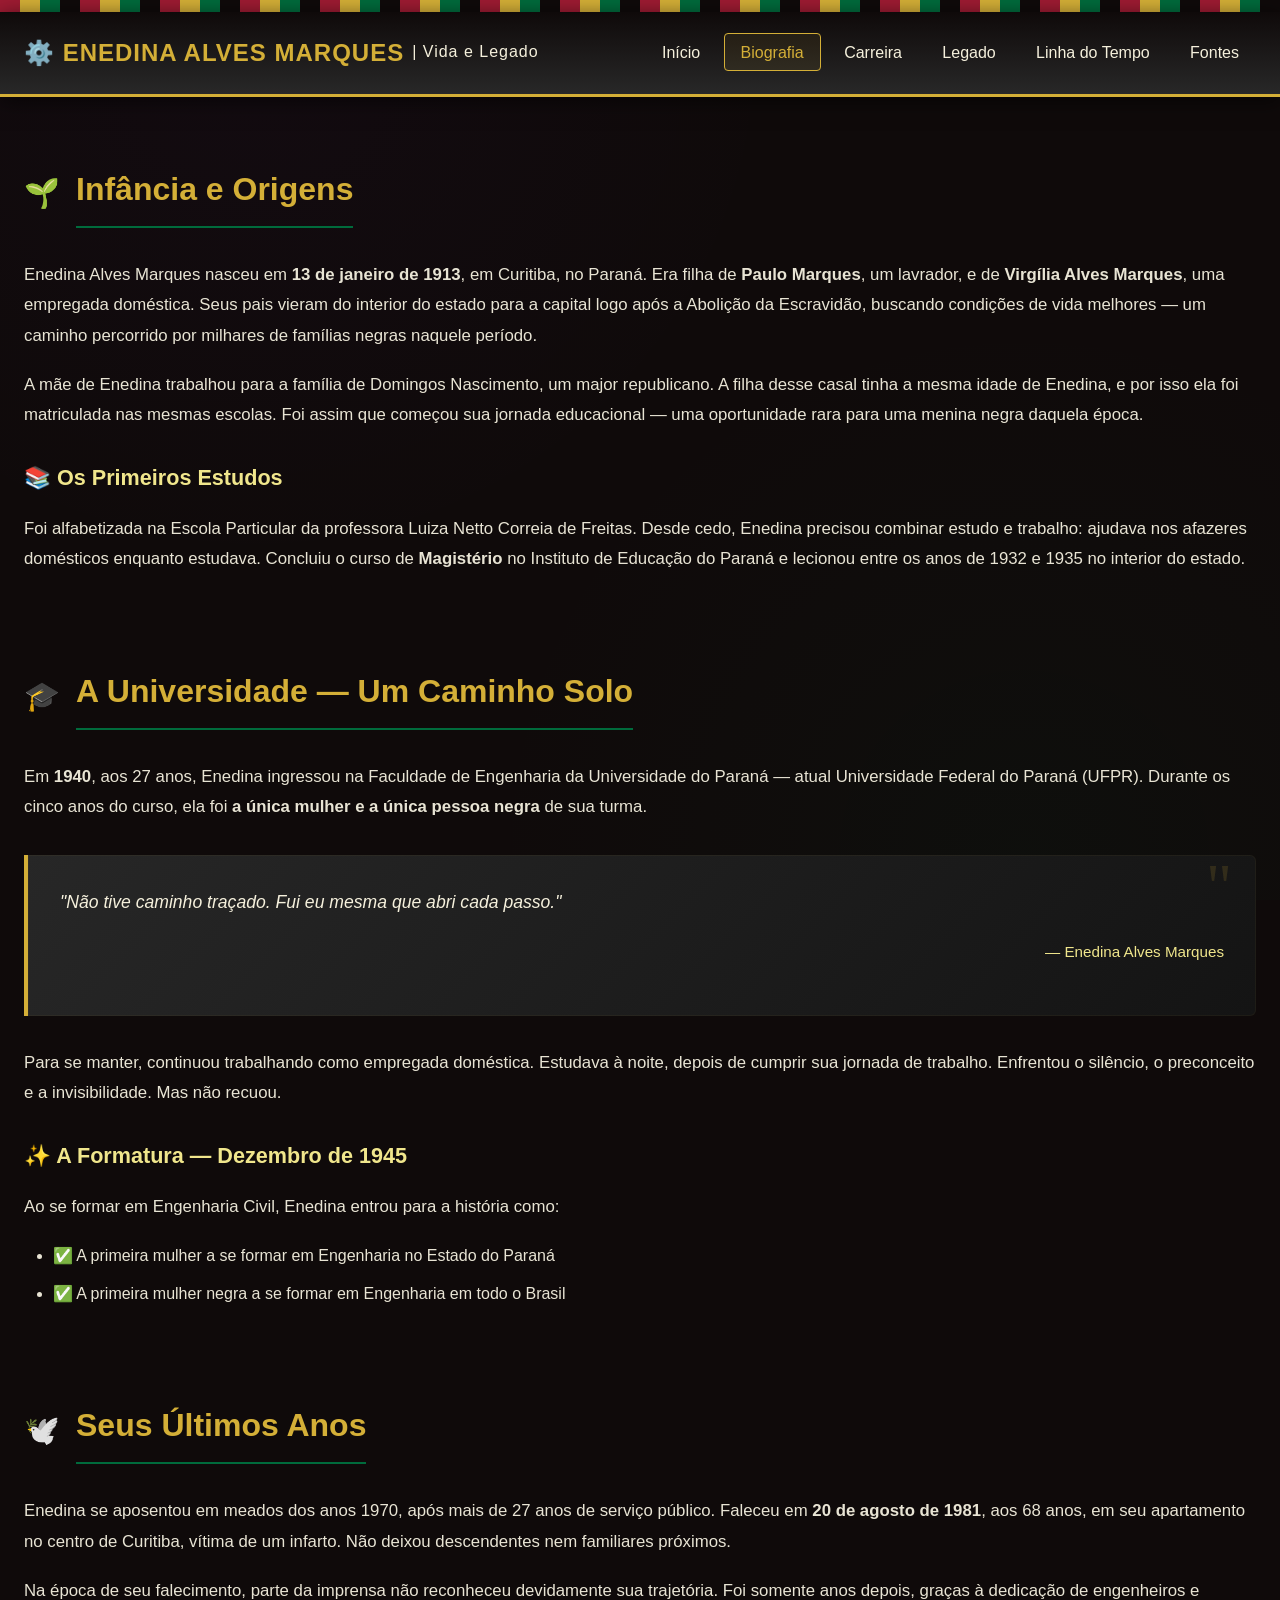
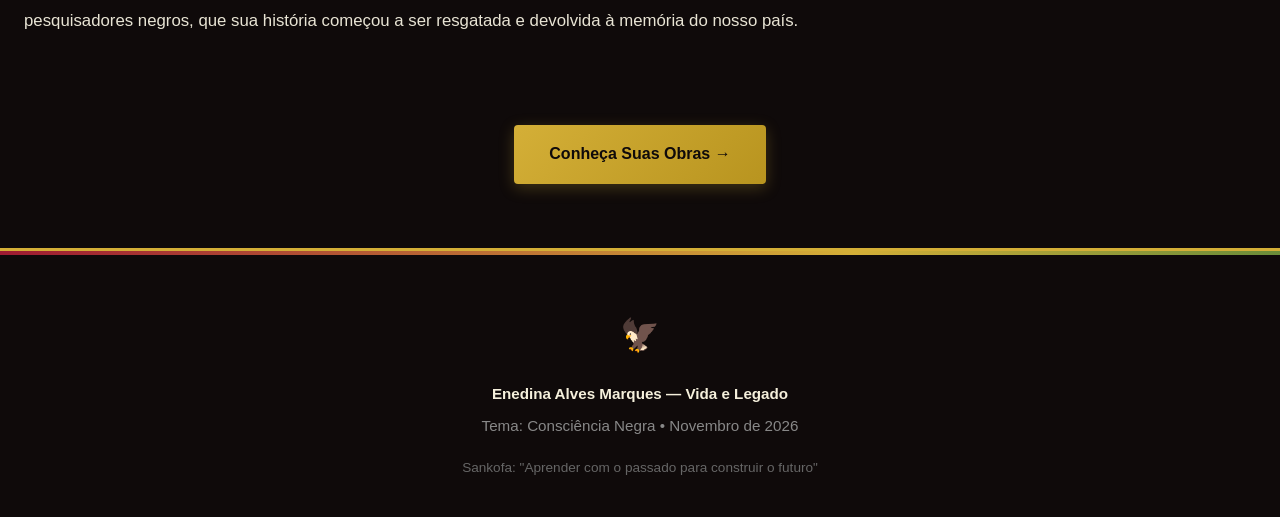
==== biografia.html @ 273b9ea4 "Add files via upload" ====
<!DOCTYPE html>
<html lang="pt-BR">
<head>
  <meta charset="UTF-8">
  <meta name="viewport" content="width=device-width, initial-scale=1.0">
  <title>Biografia — Enedina Alves Marques</title>
  <link rel="stylesheet" href="css/estilo.css">
</head>
<body>

  <div class="kente-border"></div>

  <header>
    <nav>
      <a href="index.html" class="logo">⚙️ ENEDINA ALVES MARQUES <span>| Vida e Legado</span></a>
      <ul class="nav-links">
        <li><a href="index.html">Início</a></li>
        <li><a href="biografia.html" class="ativo">Biografia</a></li>
        <li><a href="carreira.html">Carreira</a></li>
        <li><a href="legado.html">Legado</a></li>
        <li><a href="linha-do-tempo.html">Linha do Tempo</a></li>
        <li><a href="fontes.html">Fontes</a></li>
      </ul>
    </nav>
  </header>

  <main>
    <section class="secao">
      <div class="cabecalho-secao">
        <span>🌱</span>
        <h2>Infância e Origens</h2>
      </div>
      <p>Enedina Alves Marques nasceu em <strong>13 de janeiro de 1913</strong>, em Curitiba, no Paraná. Era filha de <strong>Paulo Marques</strong>, um lavrador, e de <strong>Virgília Alves Marques</strong>, uma empregada doméstica. Seus pais vieram do interior do estado para a capital logo após a Abolição da Escravidão, buscando condições de vida melhores — um caminho percorrido por milhares de famílias negras naquele período.</p>

      <p>A mãe de Enedina trabalhou para a família de Domingos Nascimento, um major republicano. A filha desse casal tinha a mesma idade de Enedina, e por isso ela foi matriculada nas mesmas escolas. Foi assim que começou sua jornada educacional — uma oportunidade rara para uma menina negra daquela época.</p>

      <h3>📚 Os Primeiros Estudos</h3>
      <p>Foi alfabetizada na Escola Particular da professora Luiza Netto Correia de Freitas. Desde cedo, Enedina precisou combinar estudo e trabalho: ajudava nos afazeres domésticos enquanto estudava. Concluiu o curso de <strong>Magistério</strong> no Instituto de Educação do Paraná e lecionou entre os anos de 1932 e 1935 no interior do estado.</p>
    </section>

    <section class="secao">
      <div class="cabecalho-secao">
        <span>🎓</span>
        <h2>A Universidade — Um Caminho Solo</h2>
      </div>
      <p>Em <strong>1940</strong>, aos 27 anos, Enedina ingressou na Faculdade de Engenharia da Universidade do Paraná — atual Universidade Federal do Paraná (UFPR). Durante os cinco anos do curso, ela foi <strong>a única mulher e a única pessoa negra</strong> de sua turma.</p>

      <div class="destaque">
        <p>"Não tive caminho traçado. Fui eu mesma que abri cada passo."</p>
        <p class="autor">— Enedina Alves Marques</p>
      </div>

      <p>Para se manter, continuou trabalhando como empregada doméstica. Estudava à noite, depois de cumprir sua jornada de trabalho. Enfrentou o silêncio, o preconceito e a invisibilidade. Mas não recuou.</p>

      <h3>✨ A Formatura — Dezembro de 1945</h3>
      <p>Ao se formar em Engenharia Civil, Enedina entrou para a história como:</p>
      <ul>
        <li>✅ A primeira mulher a se formar em Engenharia no Estado do Paraná</li>
        <li>✅ A primeira mulher negra a se formar em Engenharia em todo o Brasil</li>
      </ul>
    </section>

    <section class="secao">
      <div class="cabecalho-secao">
        <span>🕊️</span>
        <h2>Seus Últimos Anos</h2>
      </div>
      <p>Enedina se aposentou em meados dos anos 1970, após mais de 27 anos de serviço público. Faleceu em <strong>20 de agosto de 1981</strong>, aos 68 anos, em seu apartamento no centro de Curitiba, vítima de um infarto. Não deixou descendentes nem familiares próximos.</p>

      <p>Na época de seu falecimento, parte da imprensa não reconheceu devidamente sua trajetória. Foi somente anos depois, graças à dedicação de engenheiros e pesquisadores negros, que sua história começou a ser resgatada e devolvida à memória do nosso país.</p>
    </section>

    <div style="text-align: center; margin-top: 3rem;">
      <a href="carreira.html" class="botao">Conheça Suas Obras →</a>
    </div>
  </main>

  <footer>
    <div class="sankofa-footer">🦅</div>
    <p><strong>Enedina Alves Marques — Vida e Legado</strong></p>
    <p>Tema: Consciência Negra • Novembro de 2026</p>
    <p style="margin-top: 1rem; font-size: 0.85rem; color: #666;">Sankofa: "Aprender com o passado para construir o futuro"</p>
  </footer>

</body>
</html>
---- css/estilo.css ----
/* =============================================
   TEMA: RAÍZES — Enedina Alves Marques
   Estilo Afro-Brasileiro | Consciência Negra
   Cores: Vermelho (sangue/luta), Preto (identidade),
          Verde (floresta/esperança), Dourado (ouro/sabedoria)
   Padrões: Kente, Adinkra, Sankofa
============================================= */

:root {
  --vermelho: #9E1B32;
  --preto-profundo: #0F0A0A;
  --verde-floresta: #006B3C;
  --dourado: #D4AF37;
  --dourado-claro: #F0E68C;
  --marrom-terra: #8B4513;
  --creme: #F5F0DC;
  --cinza-escuro: #2A2A2A;
}

* {
  margin: 0;
  padding: 0;
  box-sizing: border-box;
}

body {
  font-family: 'Segoe UI', Tahoma, Geneva, Verdana, sans-serif;
  background-color: var(--preto-profundo);
  color: var(--creme);
  line-height: 1.8;
  background-image: 
    radial-gradient(circle at 20% 5%, rgba(142, 45, 226, 0.03) 0%, transparent 40%),
    radial-gradient(circle at 80% 95%, rgba(0, 107, 60, 0.05) 0%, transparent 40%);
  background-attachment: fixed;
}

/* Padrão Kente — Faixa Decorativa */
.kente-border {
  height: 12px;
  background: linear-gradient(90deg,
    var(--vermelho) 0px, var(--vermelho) 20px,
    var(--dourado) 20px, var(--dourado) 40px,
    var(--verde-floresta) 40px, var(--verde-floresta) 60px,
    var(--preto-profundo) 60px, var(--preto-profundo) 80px
  );
  background-size: 80px 12px;
  background-repeat: repeat-x;
}

/* Cabeçalho */
header {
  background: linear-gradient(180deg, rgba(15,10,10,0.98) 0%, rgba(42,42,42,0.95) 100%);
  border-bottom: 3px solid var(--dourado);
  position: sticky;
  top: 0;
  z-index: 1000;
  box-shadow: 0 4px 20px rgba(0,0,0,0.6);
}

nav {
  max-width: 1280px;
  margin: 0 auto;
  padding: 1.2rem 1.5rem;
  display: flex;
  justify-content: space-between;
  align-items: center;
  flex-wrap: wrap;
  gap: 1rem;
}

.logo {
  font-size: 1.5rem;
  font-weight: 800;
  color: var(--dourado);
  text-decoration: none;
  display: flex;
  align-items: center;
  gap: 0.5rem;
  letter-spacing: 1px;
}

.logo span {
  color: var(--creme);
  font-weight: 400;
  font-size: 1rem;
}

.nav-links {
  display: flex;
  gap: 0.4rem;
  list-style: none;
  flex-wrap: wrap;
}

.nav-links a {
  color: var(--creme);
  text-decoration: none;
  padding: 0.6rem 1rem;
  border-radius: 4px;
  transition: all 0.3s ease;
  font-weight: 500;
  border: 1px solid transparent;
}

.nav-links a:hover,
.nav-links a.ativo {
  color: var(--dourado);
  border-color: var(--dourado);
  background: rgba(212, 175, 55, 0.08);
}

/* Hero — Capa Principal */
.hero {
  min-height: 90vh;
  display: flex;
  align-items: center;
  justify-content: center;
  text-align: center;
  padding: 3rem 2rem;
  position: relative;
  overflow: hidden;
}

.hero-bg {
  position: absolute;
  inset: 0;
  background: linear-gradient(rgba(15,10,10,0.80), rgba(15,10,10,0.92)),
              url('../imagens/capa.jpg') center/cover no-repeat;
  z-index: -2;
}

.hero-pattern {
  position: absolute;
  inset: 0;
  background-image: url("data:image/svg+xml,%3Csvg width='60' height='60' viewBox='0 0 60 60' xmlns='http://www.w3.org/2000/svg'%3E%3Cg fill='none' fill-rule='evenodd'%3E%3Cg fill='%23D4AF37' fill-opacity='0.04'%3E%3Cpath d='M36 34v-4h-2v4h-4v2h4v4h2v-4h4v-2h-4zm0-30V0h-2v4h-4v2h4v4h2V6h4V4h-4zM6 34v-4H4v4H0v2h4v4h2v-4h4v-2H6zM6 4V0H4v4H0v2h4v4h2V6h4V4H6z'/%3E%3C/g%3E%3C/g%3E%3C/svg%3E");
  z-index: -1;
}

.hero-conteudo {
  max-width: 900px;
  position: relative;
  z-index: 1;
}

.sankofa-icon {
  font-size: 3.5rem;
  margin-bottom: 1rem;
  display: inline-block;
  animation: flutuar 4s ease-in-out infinite;
}

@keyframes flutuar {
  0%, 100% { transform: translateY(0); }
  50% { transform: translateY(-10px); }
}

.hero h1 {
  font-size: clamp(2.6rem, 6vw, 4.5rem);
  color: var(--dourado);
  margin-bottom: 0.5rem;
  line-height: 1.2;
  text-shadow: 0 0 40px rgba(212, 175, 55, 0.25);
}

.hero h2 {
  font-size: clamp(1.1rem, 2.5vw, 1.6rem);
  color: var(--creme);
  font-weight: 300;
  margin-bottom: 1.5rem;
}

.hero .datas {
  font-size: 1.15rem;
  color: var(--dourado-claro);
  margin-bottom: 2rem;
  letter-spacing: 2px;
}

.hero p {
  font-size: 1.1rem;
  color: #D9D6C8;
  max-width: 750px;
  margin: 0 auto 2.5rem;
}

.botao {
  display: inline-flex;
  align-items: center;
  gap: 0.5rem;
  padding: 0.95rem 2.2rem;
  background: linear-gradient(135deg, var(--dourado) 0%, #B8941F 100%);
  color: var(--preto-profundo);
  font-weight: 700;
  font-size: 1rem;
  text-decoration: none;
  border-radius: 4px;
  border: none;
  cursor: pointer;
  transition: all 0.3s ease;
  box-shadow: 0 4px 15px rgba(212, 175, 55, 0.25);
}

.botao:hover {
  transform: translateY(-3px);
  box-shadow: 0 8px 25px rgba(212, 175, 55, 0.35);
}

.botao-secundario {
  background: transparent;
  border: 2px solid var(--dourado);
  color: var(--dourado);
  margin-left: 1rem;
}

.botao-secundario:hover {
  background: var(--dourado);
  color: var(--preto-profundo);
}

/* Seções Gerais */
main {
  max-width: 1280px;
  margin: 0 auto;
  padding: 4rem 1.5rem;
}

.secao {
  margin-bottom: 5.5rem;
}

.cabecalho-secao {
  display: flex;
  align-items: center;
  gap: 1rem;
  margin-bottom: 2rem;
}

.cabecalho-secao span {
  font-size: 1.8rem;
}

.secao h2 {
  font-size: 2rem;
  color: var(--dourado);
  border-bottom: 2px solid var(--verde-floresta);
  padding-bottom: 0.5rem;
  display: inline-block;
}

.secao h3 {
  font-size: 1.35rem;
  color: var(--dourado-claro);
  margin: 1.8rem 0 1rem;
}

.secao p {
  margin-bottom: 1.2rem;
  font-size: 1.05rem;
  color: #E8E4D4;
}

.secao ul {
  margin-left: 1.8rem;
  margin-bottom: 1.5rem;
}

.secao li {
  margin-bottom: 0.6rem;
  color: #E8E4D4;
}

.secao a {
  color: var(--dourado);
  text-decoration: none;
  border-bottom: 1px dotted var(--dourado);
  transition: all 0.2s ease;
}

.secao a:hover {
  border-bottom-style: solid;
}

/* Caixa de Destaque — Citação */
.destaque {
  background: linear-gradient(135deg, rgba(42,42,42,0.9) 0%, rgba(20,20,20,0.95) 100%);
  border-left: 4px solid var(--dourado);
  padding: 2rem;
  margin: 2rem 0;
  position: relative;
  border-radius: 0 6px 6px 0;
  box-shadow: inset 0 0 0 1px rgba(212,175,55,0.05);
}

.destaque::before {
  content: '"';
  font-size: 4rem;
  font-family: Georgia, serif;
  color: rgba(212,175,55,0.15);
  position: absolute;
  top: 0;
  right: 1.5rem;
  line-height: 1;
}

.destaque p {
  font-size: 1.1rem;
  font-style: italic;
  color: var(--creme);
  position: relative;
  z-index: 1;
}

.destaque .autor {
  text-align: right;
  margin-top: 1rem;
  font-size: 0.95rem;
  color: var(--dourado-claro);
  font-style: normal;
}

/* Grade de Imagens */
.grade-imagens {
  display: grid;
  grid-template-columns: repeat(auto-fit, minmax(320px, 1fr));
  gap: 1.8rem;
  margin: 2.5rem 0;
}

.grade-imagens figure {
  position: relative;
  overflow: hidden;
  border-radius: 6px;
  border: 2px solid rgba(212,175,55,0.2);
  transition: all 0.3s ease;
}

.grade-imagens figure:hover {
  border-color: var(--dourado);
  transform: translateY(-5px);
}

.grade-imagens img {
  width: 100%;
  height: 240px;
  object-fit: cover;
  display: block;
}

.grade-imagens figcaption {
  background: linear-gradient(180deg, transparent, rgba(15,10,10,0.9));
  padding: 1rem;
  font-size: 0.9rem;
  color: #C9C5B5;
  position: absolute;
  bottom: 0;
  left: 0;
  right: 0;
}

/* Cartões */
.cartoes {
  display: grid;
  grid-template-columns: repeat(auto-fit, minmax(300px, 1fr));
  gap: 1.5rem;
  margin-top: 2rem;
}

.cartao {
  background: linear-gradient(145deg, rgba(42,42,42,0.7), rgba(15,10,10,0.8));
  padding: 1.8rem;
  border-radius: 6px;
  border-top: 3px solid var(--verde-floresta);
  transition: all 0.3s ease;
}

.cartao:hover {
  transform: translateY(-6px);
  border-top-color: var(--dourado);
  box-shadow: 0 10px 30px rgba(0,0,0,0.4);
}

.cartao h3 {
  color: var(--dourado);
  margin-top: 0;
  display: flex;
  align-items: center;
  gap: 0.5rem;
}

.cartao p {
  color: #C9C5B5;
  margin-bottom: 0;
}

/* Tabelas */
.tabela-linha {
  width: 100%;
  border-collapse: collapse;
  margin: 2rem 0;
  background: rgba(42,42,42,0.4);
  border-radius: 6px;
  overflow: hidden;
  border: 1px solid rgba(212,175,55,0.1);
}

.tabela-linha th,
.tabela-linha td {
  padding: 1.1rem;
  text-align: left;
  border-bottom: 1px solid rgba(212,175,55,0.08);
  vertical-align: top;
}

.tabela-linha th {
  background: linear-gradient(90deg, var(--vermelho), #8E182C);
  color: var(--creme);
  font-weight: 600;
}

.tabela-linha tr:hover td {
  background: rgba(212,175,55,0.03);
}

/* Rodapé */
footer {
  background: var(--preto-profundo);
  border-top: 3px solid var(--dourado);
  padding: 3.5rem 1.5rem 2rem;
  text-align: center;
  position: relative;
}

footer::before {
  content: '';
  position: absolute;
  top: 0;
  left: 0;
  right: 0;
  height: 4px;
  background: linear-gradient(90deg, var(--vermelho), var(--dourado), var(--verde-floresta), var(--vermelho));
  background-size: 200% 4px;
  animation: gradiente-mov 8s linear infinite;
}

@keyframes gradiente-mov {
  0% { background-position: 0% 50%; }
  100% { background-position: 200% 50%; }
}

footer .sankofa-footer {
  font-size: 2rem;
  margin-bottom: 1rem;
}

footer p {
  color: #888;
  font-size: 0.95rem;
  margin-bottom: 0.3rem;
}

footer p strong {
  color: var(--creme);
}

/* Responsividade */
@media (max-width: 768px) {
  nav {
    flex-direction: column;
    text-align: center;
  }
  .nav-links {
    justify-content: center;
  }
  .hero h1 {
    font-size: 2rem;
  }
  .botao {
    width: 100%;
    justify-content: center;
    margin-bottom: 0.8rem;
  }
  .botao-secundario {
    margin-left: 0;
  }
  .tabela-linha th,
  .tabela-linha td {
    padding: 0.75rem 0.6rem;
    font-size: 0.9rem;
  }
}
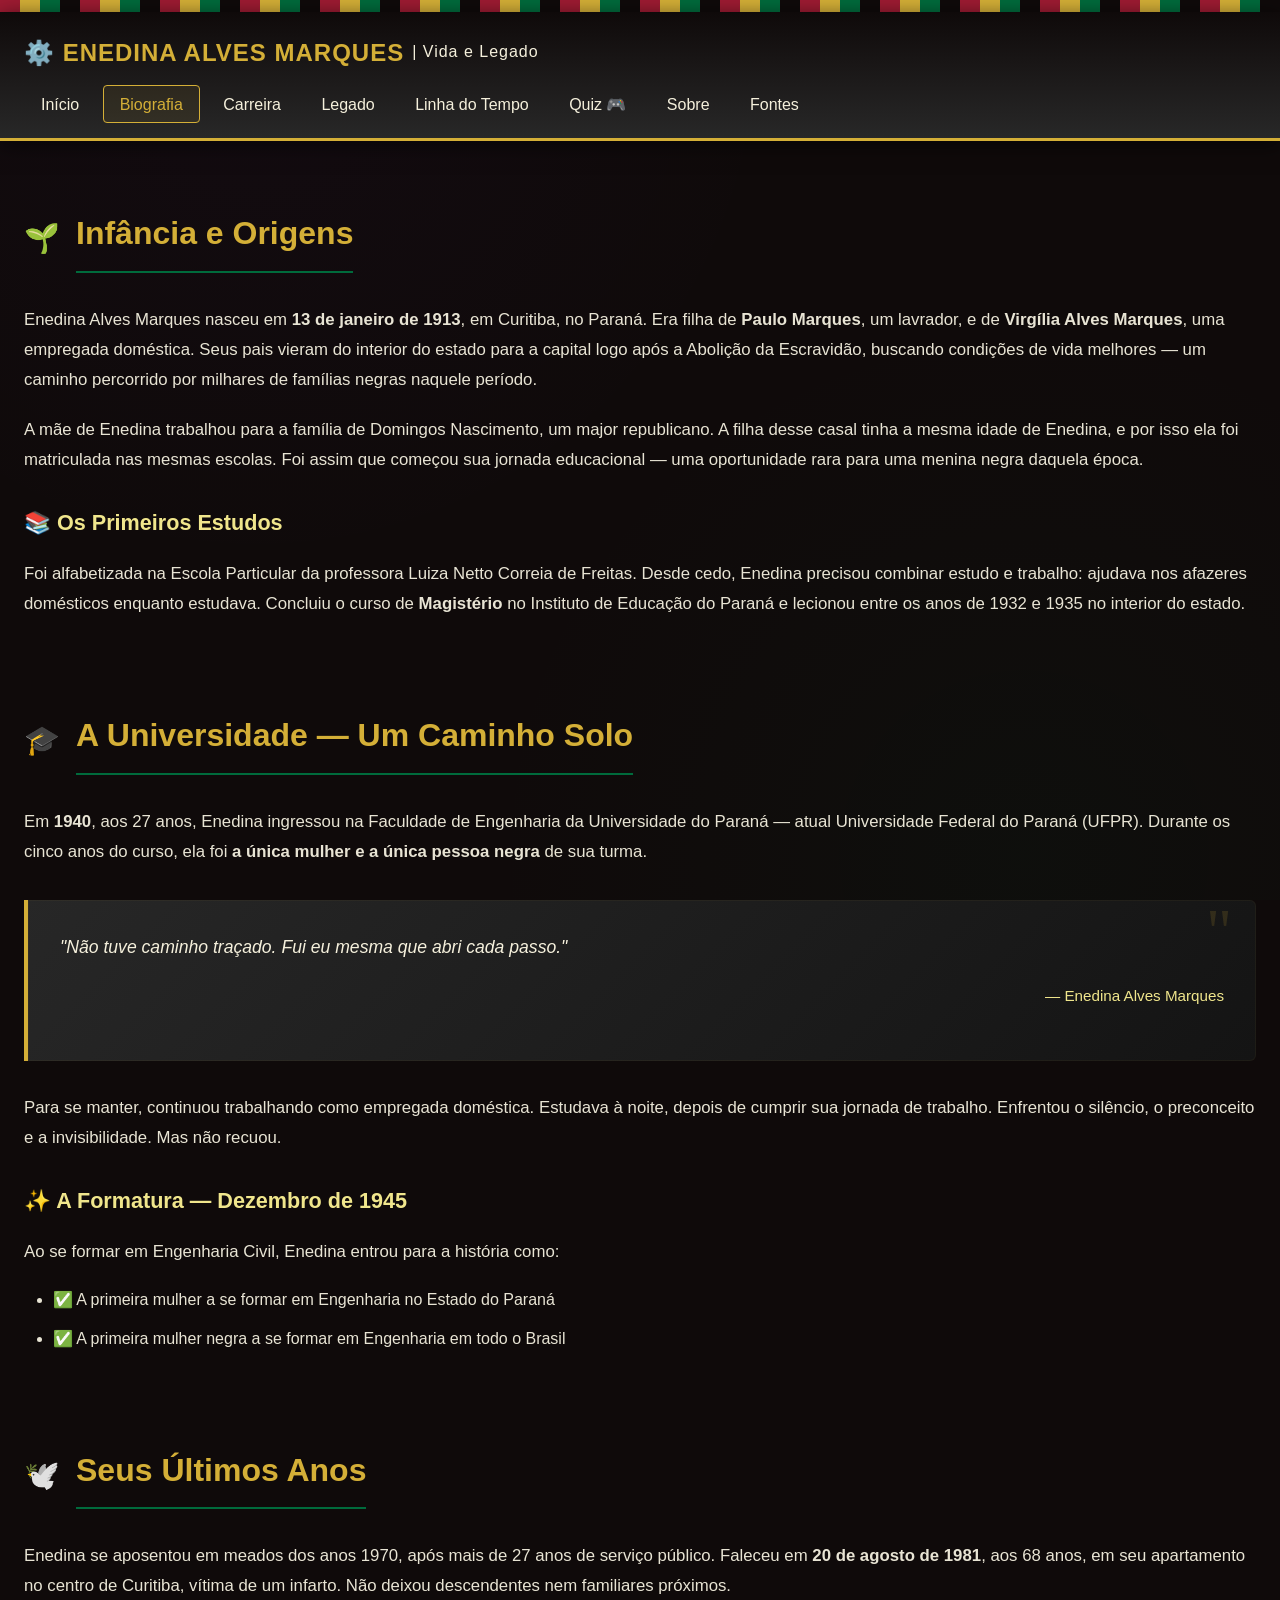
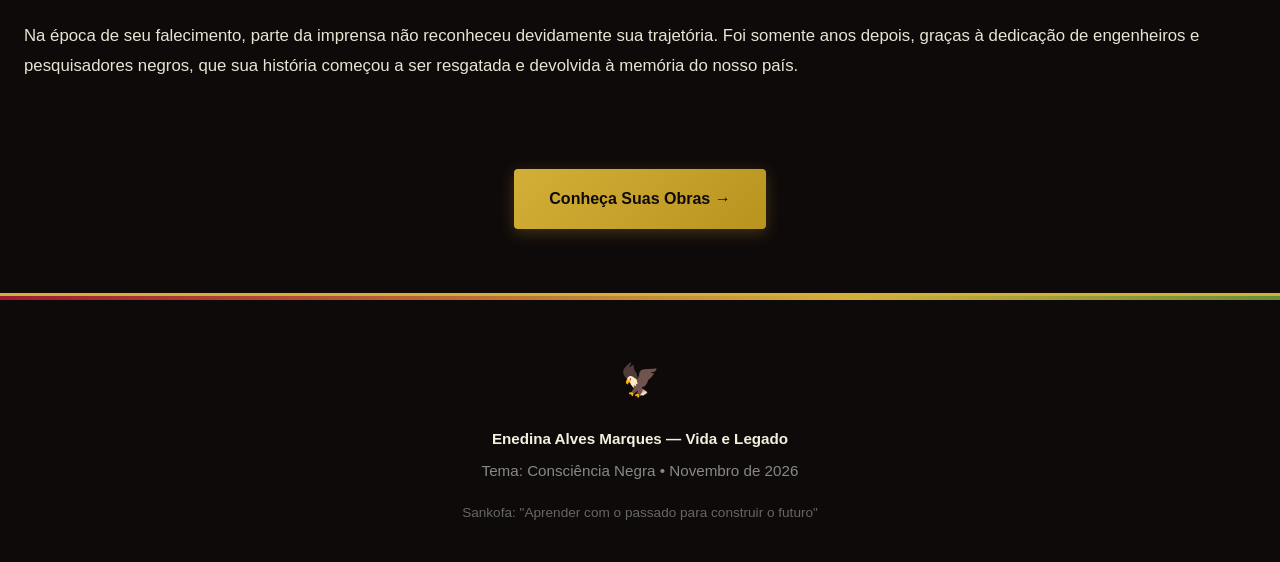
==== commit 12560019: "Add files via upload" ====
--- a/biografia.html
+++ b/biografia.html
@@ -1,86 +1,89 @@
-<!DOCTYPE html>
-<html lang="pt-BR">
-<head>
-  <meta charset="UTF-8">
-  <meta name="viewport" content="width=device-width, initial-scale=1.0">
-  <title>Biografia — Enedina Alves Marques</title>
-  <link rel="stylesheet" href="css/estilo.css">
-</head>
-<body>
-
-  <div class="kente-border"></div>
-
-  <header>
-    <nav>
-      <a href="index.html" class="logo">⚙️ ENEDINA ALVES MARQUES <span>| Vida e Legado</span></a>
-      <ul class="nav-links">
-        <li><a href="index.html">Início</a></li>
-        <li><a href="biografia.html" class="ativo">Biografia</a></li>
-        <li><a href="carreira.html">Carreira</a></li>
-        <li><a href="legado.html">Legado</a></li>
-        <li><a href="linha-do-tempo.html">Linha do Tempo</a></li>
-        <li><a href="fontes.html">Fontes</a></li>
-      </ul>
-    </nav>
-  </header>
-
-  <main>
-    <section class="secao">
-      <div class="cabecalho-secao">
-        <span>🌱</span>
-        <h2>Infância e Origens</h2>
-      </div>
-      <p>Enedina Alves Marques nasceu em <strong>13 de janeiro de 1913</strong>, em Curitiba, no Paraná. Era filha de <strong>Paulo Marques</strong>, um lavrador, e de <strong>Virgília Alves Marques</strong>, uma empregada doméstica. Seus pais vieram do interior do estado para a capital logo após a Abolição da Escravidão, buscando condições de vida melhores — um caminho percorrido por milhares de famílias negras naquele período.</p>
-
-      <p>A mãe de Enedina trabalhou para a família de Domingos Nascimento, um major republicano. A filha desse casal tinha a mesma idade de Enedina, e por isso ela foi matriculada nas mesmas escolas. Foi assim que começou sua jornada educacional — uma oportunidade rara para uma menina negra daquela época.</p>
-
-      <h3>📚 Os Primeiros Estudos</h3>
-      <p>Foi alfabetizada na Escola Particular da professora Luiza Netto Correia de Freitas. Desde cedo, Enedina precisou combinar estudo e trabalho: ajudava nos afazeres domésticos enquanto estudava. Concluiu o curso de <strong>Magistério</strong> no Instituto de Educação do Paraná e lecionou entre os anos de 1932 e 1935 no interior do estado.</p>
-    </section>
-
-    <section class="secao">
-      <div class="cabecalho-secao">
-        <span>🎓</span>
-        <h2>A Universidade — Um Caminho Solo</h2>
-      </div>
-      <p>Em <strong>1940</strong>, aos 27 anos, Enedina ingressou na Faculdade de Engenharia da Universidade do Paraná — atual Universidade Federal do Paraná (UFPR). Durante os cinco anos do curso, ela foi <strong>a única mulher e a única pessoa negra</strong> de sua turma.</p>
-
-      <div class="destaque">
-        <p>"Não tive caminho traçado. Fui eu mesma que abri cada passo."</p>
-        <p class="autor">— Enedina Alves Marques</p>
-      </div>
-
-      <p>Para se manter, continuou trabalhando como empregada doméstica. Estudava à noite, depois de cumprir sua jornada de trabalho. Enfrentou o silêncio, o preconceito e a invisibilidade. Mas não recuou.</p>
-
-      <h3>✨ A Formatura — Dezembro de 1945</h3>
-      <p>Ao se formar em Engenharia Civil, Enedina entrou para a história como:</p>
-      <ul>
-        <li>✅ A primeira mulher a se formar em Engenharia no Estado do Paraná</li>
-        <li>✅ A primeira mulher negra a se formar em Engenharia em todo o Brasil</li>
-      </ul>
-    </section>
-
-    <section class="secao">
-      <div class="cabecalho-secao">
-        <span>🕊️</span>
-        <h2>Seus Últimos Anos</h2>
-      </div>
-      <p>Enedina se aposentou em meados dos anos 1970, após mais de 27 anos de serviço público. Faleceu em <strong>20 de agosto de 1981</strong>, aos 68 anos, em seu apartamento no centro de Curitiba, vítima de um infarto. Não deixou descendentes nem familiares próximos.</p>
-
-      <p>Na época de seu falecimento, parte da imprensa não reconheceu devidamente sua trajetória. Foi somente anos depois, graças à dedicação de engenheiros e pesquisadores negros, que sua história começou a ser resgatada e devolvida à memória do nosso país.</p>
-    </section>
-
-    <div style="text-align: center; margin-top: 3rem;">
-      <a href="carreira.html" class="botao">Conheça Suas Obras →</a>
-    </div>
-  </main>
-
-  <footer>
-    <div class="sankofa-footer">🦅</div>
-    <p><strong>Enedina Alves Marques — Vida e Legado</strong></p>
-    <p>Tema: Consciência Negra • Novembro de 2026</p>
-    <p style="margin-top: 1rem; font-size: 0.85rem; color: #666;">Sankofa: "Aprender com o passado para construir o futuro"</p>
-  </footer>
-
-</body>
-</html>
+<!DOCTYPE html>
+<html lang="pt-BR">
+<head>
+  <meta charset="UTF-8">
+  <meta name="viewport" content="width=device-width, initial-scale=1.0">
+  <title>Biografia — Enedina Alves Marques</title>
+  <link rel="stylesheet" href="css/estilo.css">
+</head>
+<body>
+
+  <div class="kente-border"></div>
+
+  <header>
+    <nav>
+      <a href="index.html" class="logo">⚙️ ENEDINA ALVES MARQUES <span>| Vida e Legado</span></a>
+      <ul class="nav-links">
+        <li><a href="index.html">Início</a></li>
+        <li><a href="biografia.html" class="ativo">Biografia</a></li>
+        <li><a href="carreira.html">Carreira</a></li>
+        <li><a href="legado.html">Legado</a></li>
+        <li><a href="linha-do-tempo.html">Linha do Tempo</a></li>
+        <li><a href="quiz.html">Quiz 🎮</a></li>
+        <li><a href="sobre.html">Sobre</a></li>
+        <li><a href="fontes.html">Fontes</a></li>
+      </ul>
+    </nav>
+  </header>
+
+  <main>
+    <section class="secao">
+      <div class="cabecalho-secao">
+        <span>🌱</span>
+        <h2>Infância e Origens</h2>
+      </div>
+      <p>Enedina Alves Marques nasceu em <strong>13 de janeiro de 1913</strong>, em Curitiba, no Paraná. Era filha de <strong>Paulo Marques</strong>, um lavrador, e de <strong>Virgília Alves Marques</strong>, uma empregada doméstica. Seus pais vieram do interior do estado para a capital logo após a Abolição da Escravidão, buscando condições de vida melhores — um caminho percorrido por milhares de famílias negras naquele período.</p>
+
+      <p>A mãe de Enedina trabalhou para a família de Domingos Nascimento, um major republicano. A filha desse casal tinha a mesma idade de Enedina, e por isso ela foi matriculada nas mesmas escolas. Foi assim que começou sua jornada educacional — uma oportunidade rara para uma menina negra daquela época.</p>
+
+      <h3>📚 Os Primeiros Estudos</h3>
+      <p>Foi alfabetizada na Escola Particular da professora Luiza Netto Correia de Freitas. Desde cedo, Enedina precisou combinar estudo e trabalho: ajudava nos afazeres domésticos enquanto estudava. Concluiu o curso de <strong>Magistério</strong> no Instituto de Educação do Paraná e lecionou entre os anos de 1932 e 1935 no interior do estado.</p>
+    </section>
+
+    <section class="secao">
+      <div class="cabecalho-secao">
+        <span>🎓</span>
+        <h2>A Universidade — Um Caminho Solo</h2>
+      </div>
+      <p>Em <strong>1940</strong>, aos 27 anos, Enedina ingressou na Faculdade de Engenharia da Universidade do Paraná — atual Universidade Federal do Paraná (UFPR). Durante os cinco anos do curso, ela foi <strong>a única mulher e a única pessoa negra</strong> de sua turma.</p>
+
+      <div class="destaque">
+        <p>"Não tuve caminho traçado. Fui eu mesma que abri cada passo."</p>
+        <p class="autor">— Enedina Alves Marques</p>
+      </div>
+
+      <p>Para se manter, continuou trabalhando como empregada doméstica. Estudava à noite, depois de cumprir sua jornada de trabalho. Enfrentou o silêncio, o preconceito e a invisibilidade. Mas não recuou.</p>
+
+      <h3>✨ A Formatura — Dezembro de 1945</h3>
+      <p>Ao se formar em Engenharia Civil, Enedina entrou para a história como:</p>
+      <ul>
+        <li>✅ A primeira mulher a se formar em Engenharia no Estado do Paraná</li>
+        <li>✅ A primeira mulher negra a se formar em Engenharia em todo o Brasil</li>
+      </ul>
+    </section>
+
+    <section class="secao">
+      <div class="cabecalho-secao">
+        <span>🕊️</span>
+        <h2>Seus Últimos Anos</h2>
+      </div>
+      <p>Enedina se aposentou em meados dos anos 1970, após mais de 27 anos de serviço público. Faleceu em <strong>20 de agosto de 1981</strong>, aos 68 anos, em seu apartamento no centro de Curitiba, vítima de um infarto. Não deixou descendentes nem familiares próximos.</p>
+
+      <p>Na época de seu falecimento, parte da imprensa não reconheceu devidamente sua trajetória. Foi somente anos depois, graças à dedicação de engenheiros e pesquisadores negros, que sua história começou a ser resgatada e devolvida à memória do nosso país.</p>
+    </section>
+
+    <div style="text-align: center; margin-top: 3rem;">
+      <a href="carreira.html" class="botao">Conheça Suas Obras →</a>
+    </div>
+  </main>
+
+  <footer>
+    <div class="sankofa-footer">🦅</div>
+    <p><strong>Enedina Alves Marques — Vida e Legado</strong></p>
+    <p>Tema: Consciência Negra • Novembro de 2026</p>
+    <p style="margin-top: 1rem; font-size: 0.85rem; color: #666;">Sankofa: "Aprender com o passado para construir o futuro"</p>
+  </footer>
+
+  <script src="js/script.js"></script>
+</body>
+</html>
--- a/css/estilo.css
+++ b/css/estilo.css
@@ -1,490 +1,490 @@
-/* =============================================
-   TEMA: RAÍZES — Enedina Alves Marques
-   Estilo Afro-Brasileiro | Consciência Negra
-   Cores: Vermelho (sangue/luta), Preto (identidade),
-          Verde (floresta/esperança), Dourado (ouro/sabedoria)
-   Padrões: Kente, Adinkra, Sankofa
-============================================= */
-
-:root {
-  --vermelho: #9E1B32;
-  --preto-profundo: #0F0A0A;
-  --verde-floresta: #006B3C;
-  --dourado: #D4AF37;
-  --dourado-claro: #F0E68C;
-  --marrom-terra: #8B4513;
-  --creme: #F5F0DC;
-  --cinza-escuro: #2A2A2A;
-}
-
-* {
-  margin: 0;
-  padding: 0;
-  box-sizing: border-box;
-}
-
-body {
-  font-family: 'Segoe UI', Tahoma, Geneva, Verdana, sans-serif;
-  background-color: var(--preto-profundo);
-  color: var(--creme);
-  line-height: 1.8;
-  background-image: 
-    radial-gradient(circle at 20% 5%, rgba(142, 45, 226, 0.03) 0%, transparent 40%),
-    radial-gradient(circle at 80% 95%, rgba(0, 107, 60, 0.05) 0%, transparent 40%);
-  background-attachment: fixed;
-}
-
-/* Padrão Kente — Faixa Decorativa */
-.kente-border {
-  height: 12px;
-  background: linear-gradient(90deg,
-    var(--vermelho) 0px, var(--vermelho) 20px,
-    var(--dourado) 20px, var(--dourado) 40px,
-    var(--verde-floresta) 40px, var(--verde-floresta) 60px,
-    var(--preto-profundo) 60px, var(--preto-profundo) 80px
-  );
-  background-size: 80px 12px;
-  background-repeat: repeat-x;
-}
-
-/* Cabeçalho */
-header {
-  background: linear-gradient(180deg, rgba(15,10,10,0.98) 0%, rgba(42,42,42,0.95) 100%);
-  border-bottom: 3px solid var(--dourado);
-  position: sticky;
-  top: 0;
-  z-index: 1000;
-  box-shadow: 0 4px 20px rgba(0,0,0,0.6);
-}
-
-nav {
-  max-width: 1280px;
-  margin: 0 auto;
-  padding: 1.2rem 1.5rem;
-  display: flex;
-  justify-content: space-between;
-  align-items: center;
-  flex-wrap: wrap;
-  gap: 1rem;
-}
-
-.logo {
-  font-size: 1.5rem;
-  font-weight: 800;
-  color: var(--dourado);
-  text-decoration: none;
-  display: flex;
-  align-items: center;
-  gap: 0.5rem;
-  letter-spacing: 1px;
-}
-
-.logo span {
-  color: var(--creme);
-  font-weight: 400;
-  font-size: 1rem;
-}
-
-.nav-links {
-  display: flex;
-  gap: 0.4rem;
-  list-style: none;
-  flex-wrap: wrap;
-}
-
-.nav-links a {
-  color: var(--creme);
-  text-decoration: none;
-  padding: 0.6rem 1rem;
-  border-radius: 4px;
-  transition: all 0.3s ease;
-  font-weight: 500;
-  border: 1px solid transparent;
-}
-
-.nav-links a:hover,
-.nav-links a.ativo {
-  color: var(--dourado);
-  border-color: var(--dourado);
-  background: rgba(212, 175, 55, 0.08);
-}
-
-/* Hero — Capa Principal */
-.hero {
-  min-height: 90vh;
-  display: flex;
-  align-items: center;
-  justify-content: center;
-  text-align: center;
-  padding: 3rem 2rem;
-  position: relative;
-  overflow: hidden;
-}
-
-.hero-bg {
-  position: absolute;
-  inset: 0;
-  background: linear-gradient(rgba(15,10,10,0.80), rgba(15,10,10,0.92)),
-              url('../imagens/capa.jpg') center/cover no-repeat;
-  z-index: -2;
-}
-
-.hero-pattern {
-  position: absolute;
-  inset: 0;
-  background-image: url("data:image/svg+xml,%3Csvg width='60' height='60' viewBox='0 0 60 60' xmlns='http://www.w3.org/2000/svg'%3E%3Cg fill='none' fill-rule='evenodd'%3E%3Cg fill='%23D4AF37' fill-opacity='0.04'%3E%3Cpath d='M36 34v-4h-2v4h-4v2h4v4h2v-4h4v-2h-4zm0-30V0h-2v4h-4v2h4v4h2V6h4V4h-4zM6 34v-4H4v4H0v2h4v4h2v-4h4v-2H6zM6 4V0H4v4H0v2h4v4h2V6h4V4H6z'/%3E%3C/g%3E%3C/g%3E%3C/svg%3E");
-  z-index: -1;
-}
-
-.hero-conteudo {
-  max-width: 900px;
-  position: relative;
-  z-index: 1;
-}
-
-.sankofa-icon {
-  font-size: 3.5rem;
-  margin-bottom: 1rem;
-  display: inline-block;
-  animation: flutuar 4s ease-in-out infinite;
-}
-
-@keyframes flutuar {
-  0%, 100% { transform: translateY(0); }
-  50% { transform: translateY(-10px); }
-}
-
-.hero h1 {
-  font-size: clamp(2.6rem, 6vw, 4.5rem);
-  color: var(--dourado);
-  margin-bottom: 0.5rem;
-  line-height: 1.2;
-  text-shadow: 0 0 40px rgba(212, 175, 55, 0.25);
-}
-
-.hero h2 {
-  font-size: clamp(1.1rem, 2.5vw, 1.6rem);
-  color: var(--creme);
-  font-weight: 300;
-  margin-bottom: 1.5rem;
-}
-
-.hero .datas {
-  font-size: 1.15rem;
-  color: var(--dourado-claro);
-  margin-bottom: 2rem;
-  letter-spacing: 2px;
-}
-
-.hero p {
-  font-size: 1.1rem;
-  color: #D9D6C8;
-  max-width: 750px;
-  margin: 0 auto 2.5rem;
-}
-
-.botao {
-  display: inline-flex;
-  align-items: center;
-  gap: 0.5rem;
-  padding: 0.95rem 2.2rem;
-  background: linear-gradient(135deg, var(--dourado) 0%, #B8941F 100%);
-  color: var(--preto-profundo);
-  font-weight: 700;
-  font-size: 1rem;
-  text-decoration: none;
-  border-radius: 4px;
-  border: none;
-  cursor: pointer;
-  transition: all 0.3s ease;
-  box-shadow: 0 4px 15px rgba(212, 175, 55, 0.25);
-}
-
-.botao:hover {
-  transform: translateY(-3px);
-  box-shadow: 0 8px 25px rgba(212, 175, 55, 0.35);
-}
-
-.botao-secundario {
-  background: transparent;
-  border: 2px solid var(--dourado);
-  color: var(--dourado);
-  margin-left: 1rem;
-}
-
-.botao-secundario:hover {
-  background: var(--dourado);
-  color: var(--preto-profundo);
-}
-
-/* Seções Gerais */
-main {
-  max-width: 1280px;
-  margin: 0 auto;
-  padding: 4rem 1.5rem;
-}
-
-.secao {
-  margin-bottom: 5.5rem;
-}
-
-.cabecalho-secao {
-  display: flex;
-  align-items: center;
-  gap: 1rem;
-  margin-bottom: 2rem;
-}
-
-.cabecalho-secao span {
-  font-size: 1.8rem;
-}
-
-.secao h2 {
-  font-size: 2rem;
-  color: var(--dourado);
-  border-bottom: 2px solid var(--verde-floresta);
-  padding-bottom: 0.5rem;
-  display: inline-block;
-}
-
-.secao h3 {
-  font-size: 1.35rem;
-  color: var(--dourado-claro);
-  margin: 1.8rem 0 1rem;
-}
-
-.secao p {
-  margin-bottom: 1.2rem;
-  font-size: 1.05rem;
-  color: #E8E4D4;
-}
-
-.secao ul {
-  margin-left: 1.8rem;
-  margin-bottom: 1.5rem;
-}
-
-.secao li {
-  margin-bottom: 0.6rem;
-  color: #E8E4D4;
-}
-
-.secao a {
-  color: var(--dourado);
-  text-decoration: none;
-  border-bottom: 1px dotted var(--dourado);
-  transition: all 0.2s ease;
-}
-
-.secao a:hover {
-  border-bottom-style: solid;
-}
-
-/* Caixa de Destaque — Citação */
-.destaque {
-  background: linear-gradient(135deg, rgba(42,42,42,0.9) 0%, rgba(20,20,20,0.95) 100%);
-  border-left: 4px solid var(--dourado);
-  padding: 2rem;
-  margin: 2rem 0;
-  position: relative;
-  border-radius: 0 6px 6px 0;
-  box-shadow: inset 0 0 0 1px rgba(212,175,55,0.05);
-}
-
-.destaque::before {
-  content: '"';
-  font-size: 4rem;
-  font-family: Georgia, serif;
-  color: rgba(212,175,55,0.15);
-  position: absolute;
-  top: 0;
-  right: 1.5rem;
-  line-height: 1;
-}
-
-.destaque p {
-  font-size: 1.1rem;
-  font-style: italic;
-  color: var(--creme);
-  position: relative;
-  z-index: 1;
-}
-
-.destaque .autor {
-  text-align: right;
-  margin-top: 1rem;
-  font-size: 0.95rem;
-  color: var(--dourado-claro);
-  font-style: normal;
-}
-
-/* Grade de Imagens */
-.grade-imagens {
-  display: grid;
-  grid-template-columns: repeat(auto-fit, minmax(320px, 1fr));
-  gap: 1.8rem;
-  margin: 2.5rem 0;
-}
-
-.grade-imagens figure {
-  position: relative;
-  overflow: hidden;
-  border-radius: 6px;
-  border: 2px solid rgba(212,175,55,0.2);
-  transition: all 0.3s ease;
-}
-
-.grade-imagens figure:hover {
-  border-color: var(--dourado);
-  transform: translateY(-5px);
-}
-
-.grade-imagens img {
-  width: 100%;
-  height: 240px;
-  object-fit: cover;
-  display: block;
-}
-
-.grade-imagens figcaption {
-  background: linear-gradient(180deg, transparent, rgba(15,10,10,0.9));
-  padding: 1rem;
-  font-size: 0.9rem;
-  color: #C9C5B5;
-  position: absolute;
-  bottom: 0;
-  left: 0;
-  right: 0;
-}
-
-/* Cartões */
-.cartoes {
-  display: grid;
-  grid-template-columns: repeat(auto-fit, minmax(300px, 1fr));
-  gap: 1.5rem;
-  margin-top: 2rem;
-}
-
-.cartao {
-  background: linear-gradient(145deg, rgba(42,42,42,0.7), rgba(15,10,10,0.8));
-  padding: 1.8rem;
-  border-radius: 6px;
-  border-top: 3px solid var(--verde-floresta);
-  transition: all 0.3s ease;
-}
-
-.cartao:hover {
-  transform: translateY(-6px);
-  border-top-color: var(--dourado);
-  box-shadow: 0 10px 30px rgba(0,0,0,0.4);
-}
-
-.cartao h3 {
-  color: var(--dourado);
-  margin-top: 0;
-  display: flex;
-  align-items: center;
-  gap: 0.5rem;
-}
-
-.cartao p {
-  color: #C9C5B5;
-  margin-bottom: 0;
-}
-
-/* Tabelas */
-.tabela-linha {
-  width: 100%;
-  border-collapse: collapse;
-  margin: 2rem 0;
-  background: rgba(42,42,42,0.4);
-  border-radius: 6px;
-  overflow: hidden;
-  border: 1px solid rgba(212,175,55,0.1);
-}
-
-.tabela-linha th,
-.tabela-linha td {
-  padding: 1.1rem;
-  text-align: left;
-  border-bottom: 1px solid rgba(212,175,55,0.08);
-  vertical-align: top;
-}
-
-.tabela-linha th {
-  background: linear-gradient(90deg, var(--vermelho), #8E182C);
-  color: var(--creme);
-  font-weight: 600;
-}
-
-.tabela-linha tr:hover td {
-  background: rgba(212,175,55,0.03);
-}
-
-/* Rodapé */
-footer {
-  background: var(--preto-profundo);
-  border-top: 3px solid var(--dourado);
-  padding: 3.5rem 1.5rem 2rem;
-  text-align: center;
-  position: relative;
-}
-
-footer::before {
-  content: '';
-  position: absolute;
-  top: 0;
-  left: 0;
-  right: 0;
-  height: 4px;
-  background: linear-gradient(90deg, var(--vermelho), var(--dourado), var(--verde-floresta), var(--vermelho));
-  background-size: 200% 4px;
-  animation: gradiente-mov 8s linear infinite;
-}
-
-@keyframes gradiente-mov {
-  0% { background-position: 0% 50%; }
-  100% { background-position: 200% 50%; }
-}
-
-footer .sankofa-footer {
-  font-size: 2rem;
-  margin-bottom: 1rem;
-}
-
-footer p {
-  color: #888;
-  font-size: 0.95rem;
-  margin-bottom: 0.3rem;
-}
-
-footer p strong {
-  color: var(--creme);
-}
-
-/* Responsividade */
-@media (max-width: 768px) {
-  nav {
-    flex-direction: column;
-    text-align: center;
-  }
-  .nav-links {
-    justify-content: center;
-  }
-  .hero h1 {
-    font-size: 2rem;
-  }
-  .botao {
-    width: 100%;
-    justify-content: center;
-    margin-bottom: 0.8rem;
-  }
-  .botao-secundario {
-    margin-left: 0;
-  }
-  .tabela-linha th,
-  .tabela-linha td {
-    padding: 0.75rem 0.6rem;
-    font-size: 0.9rem;
-  }
-}
+/* =============================================
+   TEMA: RAÍZES — Enedina Alves Marques
+   Estilo Afro-Brasileiro | Consciência Negra
+   Cores: Vermelho (sangue/luta), Preto (identidade),
+          Verde (floresta/esperança), Dourado (ouro/sabedoria)
+   Padrões: Kente, Adinkra, Sankofa
+============================================= */
+
+:root {
+  --vermelho: #9E1B32;
+  --preto-profundo: #0F0A0A;
+  --verde-floresta: #006B3C;
+  --dourado: #D4AF37;
+  --dourado-claro: #F0E68C;
+  --marrom-terra: #8B4513;
+  --creme: #F5F0DC;
+  --cinza-escuro: #2A2A2A;
+}
+
+* {
+  margin: 0;
+  padding: 0;
+  box-sizing: border-box;
+}
+
+body {
+  font-family: 'Segoe UI', Tahoma, Geneva, Verdana, sans-serif;
+  background-color: var(--preto-profundo);
+  color: var(--creme);
+  line-height: 1.8;
+  background-image: 
+    radial-gradient(circle at 20% 5%, rgba(142, 45, 226, 0.03) 0%, transparent 40%),
+    radial-gradient(circle at 80% 95%, rgba(0, 107, 60, 0.05) 0%, transparent 40%);
+  background-attachment: fixed;
+}
+
+/* Padrão Kente — Faixa Decorativa */
+.kente-border {
+  height: 12px;
+  background: linear-gradient(90deg,
+    var(--vermelho) 0px, var(--vermelho) 20px,
+    var(--dourado) 20px, var(--dourado) 40px,
+    var(--verde-floresta) 40px, var(--verde-floresta) 60px,
+    var(--preto-profundo) 60px, var(--preto-profundo) 80px
+  );
+  background-size: 80px 12px;
+  background-repeat: repeat-x;
+}
+
+/* Cabeçalho */
+header {
+  background: linear-gradient(180deg, rgba(15,10,10,0.98) 0%, rgba(42,42,42,0.95) 100%);
+  border-bottom: 3px solid var(--dourado);
+  position: sticky;
+  top: 0;
+  z-index: 1000;
+  box-shadow: 0 4px 20px rgba(0,0,0,0.6);
+}
+
+nav {
+  max-width: 1280px;
+  margin: 0 auto;
+  padding: 1.2rem 1.5rem;
+  display: flex;
+  justify-content: space-between;
+  align-items: center;
+  flex-wrap: wrap;
+  gap: 1rem;
+}
+
+.logo {
+  font-size: 1.5rem;
+  font-weight: 800;
+  color: var(--dourado);
+  text-decoration: none;
+  display: flex;
+  align-items: center;
+  gap: 0.5rem;
+  letter-spacing: 1px;
+}
+
+.logo span {
+  color: var(--creme);
+  font-weight: 400;
+  font-size: 1rem;
+}
+
+.nav-links {
+  display: flex;
+  gap: 0.4rem;
+  list-style: none;
+  flex-wrap: wrap;
+}
+
+.nav-links a {
+  color: var(--creme);
+  text-decoration: none;
+  padding: 0.6rem 1rem;
+  border-radius: 4px;
+  transition: all 0.3s ease;
+  font-weight: 500;
+  border: 1px solid transparent;
+}
+
+.nav-links a:hover,
+.nav-links a.ativo {
+  color: var(--dourado);
+  border-color: var(--dourado);
+  background: rgba(212, 175, 55, 0.08);
+}
+
+/* Hero — Capa Principal */
+.hero {
+  min-height: 90vh;
+  display: flex;
+  align-items: center;
+  justify-content: center;
+  text-align: center;
+  padding: 3rem 2rem;
+  position: relative;
+  overflow: hidden;
+}
+
+.hero-bg {
+  position: absolute;
+  inset: 0;
+  background: linear-gradient(rgba(15,10,10,0.80), rgba(15,10,10,0.92)),
+              url('../imagens/capa.jpg') center/cover no-repeat;
+  z-index: -2;
+}
+
+.hero-pattern {
+  position: absolute;
+  inset: 0;
+  background-image: url("data:image/svg+xml,%3Csvg width='60' height='60' viewBox='0 0 60 60' xmlns='http://www.w3.org/2000/svg'%3E%3Cg fill='none' fill-rule='evenodd'%3E%3Cg fill='%23D4AF37' fill-opacity='0.04'%3E%3Cpath d='M36 34v-4h-2v4h-4v2h4v4h2v-4h4v-2h-4zm0-30V0h-2v4h-4v2h4v4h2V6h4V4h-4zM6 34v-4H4v4H0v2h4v4h2v-4h4v-2H6zM6 4V0H4v4H0v2h4v4h2V6h4V4H6z'/%3E%3C/g%3E%3C/g%3E%3C/svg%3E");
+  z-index: -1;
+}
+
+.hero-conteudo {
+  max-width: 900px;
+  position: relative;
+  z-index: 1;
+}
+
+.sankofa-icon {
+  font-size: 3.5rem;
+  margin-bottom: 1rem;
+  display: inline-block;
+  animation: flutuar 4s ease-in-out infinite;
+}
+
+@keyframes flutuar {
+  0%, 100% { transform: translateY(0); }
+  50% { transform: translateY(-10px); }
+}
+
+.hero h1 {
+  font-size: clamp(2.6rem, 6vw, 4.5rem);
+  color: var(--dourado);
+  margin-bottom: 0.5rem;
+  line-height: 1.2;
+  text-shadow: 0 0 40px rgba(212, 175, 55, 0.25);
+}
+
+.hero h2 {
+  font-size: clamp(1.1rem, 2.5vw, 1.6rem);
+  color: var(--creme);
+  font-weight: 300;
+  margin-bottom: 1.5rem;
+}
+
+.hero .datas {
+  font-size: 1.15rem;
+  color: var(--dourado-claro);
+  margin-bottom: 2rem;
+  letter-spacing: 2px;
+}
+
+.hero p {
+  font-size: 1.1rem;
+  color: #D9D6C8;
+  max-width: 750px;
+  margin: 0 auto 2.5rem;
+}
+
+.botao {
+  display: inline-flex;
+  align-items: center;
+  gap: 0.5rem;
+  padding: 0.95rem 2.2rem;
+  background: linear-gradient(135deg, var(--dourado) 0%, #B8941F 100%);
+  color: var(--preto-profundo);
+  font-weight: 700;
+  font-size: 1rem;
+  text-decoration: none;
+  border-radius: 4px;
+  border: none;
+  cursor: pointer;
+  transition: all 0.3s ease;
+  box-shadow: 0 4px 15px rgba(212, 175, 55, 0.25);
+}
+
+.botao:hover {
+  transform: translateY(-3px);
+  box-shadow: 0 8px 25px rgba(212, 175, 55, 0.35);
+}
+
+.botao-secundario {
+  background: transparent;
+  border: 2px solid var(--dourado);
+  color: var(--dourado);
+  margin-left: 1rem;
+}
+
+.botao-secundario:hover {
+  background: var(--dourado);
+  color: var(--preto-profundo);
+}
+
+/* Seções Gerais */
+main {
+  max-width: 1280px;
+  margin: 0 auto;
+  padding: 4rem 1.5rem;
+}
+
+.secao {
+  margin-bottom: 5.5rem;
+}
+
+.cabecalho-secao {
+  display: flex;
+  align-items: center;
+  gap: 1rem;
+  margin-bottom: 2rem;
+}
+
+.cabecalho-secao span {
+  font-size: 1.8rem;
+}
+
+.secao h2 {
+  font-size: 2rem;
+  color: var(--dourado);
+  border-bottom: 2px solid var(--verde-floresta);
+  padding-bottom: 0.5rem;
+  display: inline-block;
+}
+
+.secao h3 {
+  font-size: 1.35rem;
+  color: var(--dourado-claro);
+  margin: 1.8rem 0 1rem;
+}
+
+.secao p {
+  margin-bottom: 1.2rem;
+  font-size: 1.05rem;
+  color: #E8E4D4;
+}
+
+.secao ul {
+  margin-left: 1.8rem;
+  margin-bottom: 1.5rem;
+}
+
+.secao li {
+  margin-bottom: 0.6rem;
+  color: #E8E4D4;
+}
+
+.secao a {
+  color: var(--dourado);
+  text-decoration: none;
+  border-bottom: 1px dotted var(--dourado);
+  transition: all 0.2s ease;
+}
+
+.secao a:hover {
+  border-bottom-style: solid;
+}
+
+/* Caixa de Destaque — Citação */
+.destaque {
+  background: linear-gradient(135deg, rgba(42,42,42,0.9) 0%, rgba(20,20,20,0.95) 100%);
+  border-left: 4px solid var(--dourado);
+  padding: 2rem;
+  margin: 2rem 0;
+  position: relative;
+  border-radius: 0 6px 6px 0;
+  box-shadow: inset 0 0 0 1px rgba(212,175,55,0.05);
+}
+
+.destaque::before {
+  content: '"';
+  font-size: 4rem;
+  font-family: Georgia, serif;
+  color: rgba(212,175,55,0.15);
+  position: absolute;
+  top: 0;
+  right: 1.5rem;
+  line-height: 1;
+}
+
+.destaque p {
+  font-size: 1.1rem;
+  font-style: italic;
+  color: var(--creme);
+  position: relative;
+  z-index: 1;
+}
+
+.destaque .autor {
+  text-align: right;
+  margin-top: 1rem;
+  font-size: 0.95rem;
+  color: var(--dourado-claro);
+  font-style: normal;
+}
+
+/* Grade de Imagens */
+.grade-imagens {
+  display: grid;
+  grid-template-columns: repeat(auto-fit, minmax(320px, 1fr));
+  gap: 1.8rem;
+  margin: 2.5rem 0;
+}
+
+.grade-imagens figure {
+  position: relative;
+  overflow: hidden;
+  border-radius: 6px;
+  border: 2px solid rgba(212,175,55,0.2);
+  transition: all 0.3s ease;
+}
+
+.grade-imagens figure:hover {
+  border-color: var(--dourado);
+  transform: translateY(-5px);
+}
+
+.grade-imagens img {
+  width: 100%;
+  height: 240px;
+  object-fit: cover;
+  display: block;
+}
+
+.grade-imagens figcaption {
+  background: linear-gradient(180deg, transparent, rgba(15,10,10,0.9));
+  padding: 1rem;
+  font-size: 0.9rem;
+  color: #C9C5B5;
+  position: absolute;
+  bottom: 0;
+  left: 0;
+  right: 0;
+}
+
+/* Cartões */
+.cartoes {
+  display: grid;
+  grid-template-columns: repeat(auto-fit, minmax(300px, 1fr));
+  gap: 1.5rem;
+  margin-top: 2rem;
+}
+
+.cartao {
+  background: linear-gradient(145deg, rgba(42,42,42,0.7), rgba(15,10,10,0.8));
+  padding: 1.8rem;
+  border-radius: 6px;
+  border-top: 3px solid var(--verde-floresta);
+  transition: all 0.3s ease;
+}
+
+.cartao:hover {
+  transform: translateY(-6px);
+  border-top-color: var(--dourado);
+  box-shadow: 0 10px 30px rgba(0,0,0,0.4);
+}
+
+.cartao h3 {
+  color: var(--dourado);
+  margin-top: 0;
+  display: flex;
+  align-items: center;
+  gap: 0.5rem;
+}
+
+.cartao p {
+  color: #C9C5B5;
+  margin-bottom: 0;
+}
+
+/* Tabelas */
+.tabela-linha {
+  width: 100%;
+  border-collapse: collapse;
+  margin: 2rem 0;
+  background: rgba(42,42,42,0.4);
+  border-radius: 6px;
+  overflow: hidden;
+  border: 1px solid rgba(212,175,55,0.1);
+}
+
+.tabela-linha th,
+.tabela-linha td {
+  padding: 1.1rem;
+  text-align: left;
+  border-bottom: 1px solid rgba(212,175,55,0.08);
+  vertical-align: top;
+}
+
+.tabela-linha th {
+  background: linear-gradient(90deg, var(--vermelho), #8E182C);
+  color: var(--creme);
+  font-weight: 600;
+}
+
+.tabela-linha tr:hover td {
+  background: rgba(212,175,55,0.03);
+}
+
+/* Rodapé */
+footer {
+  background: var(--preto-profundo);
+  border-top: 3px solid var(--dourado);
+  padding: 3.5rem 1.5rem 2rem;
+  text-align: center;
+  position: relative;
+}
+
+footer::before {
+  content: '';
+  position: absolute;
+  top: 0;
+  left: 0;
+  right: 0;
+  height: 4px;
+  background: linear-gradient(90deg, var(--vermelho), var(--dourado), var(--verde-floresta), var(--vermelho));
+  background-size: 200% 4px;
+  animation: gradiente-mov 8s linear infinite;
+}
+
+@keyframes gradiente-mov {
+  0% { background-position: 0% 50%; }
+  100% { background-position: 200% 50%; }
+}
+
+footer .sankofa-footer {
+  font-size: 2rem;
+  margin-bottom: 1rem;
+}
+
+footer p {
+  color: #888;
+  font-size: 0.95rem;
+  margin-bottom: 0.3rem;
+}
+
+footer p strong {
+  color: var(--creme);
+}
+
+/* Responsividade */
+@media (max-width: 768px) {
+  nav {
+    flex-direction: column;
+    text-align: center;
+  }
+  .nav-links {
+    justify-content: center;
+  }
+  .hero h1 {
+    font-size: 2rem;
+  }
+  .botao {
+    width: 100%;
+    justify-content: center;
+    margin-bottom: 0.8rem;
+  }
+  .botao-secundario {
+    margin-left: 0;
+  }
+  .tabela-linha th,
+  .tabela-linha td {
+    padding: 0.75rem 0.6rem;
+    font-size: 0.9rem;
+  }
+}
